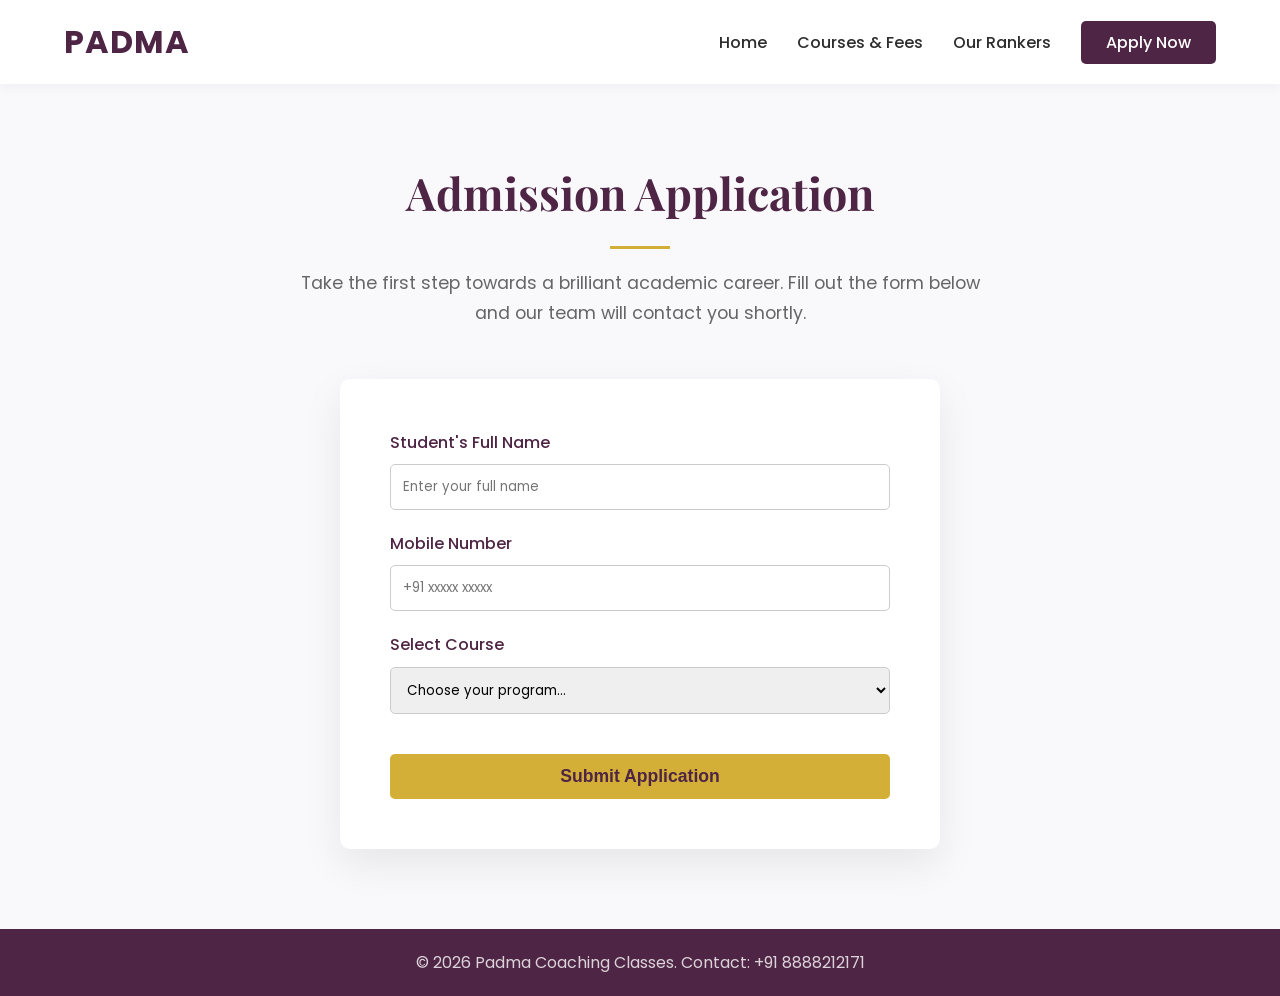
==== apply.html @ 33308993 "Add files via upload" ====
<!DOCTYPE html>
<html lang="en">
<head>
    <meta charset="UTF-8">
    <title>Apply Now | Padma Coaching Classes</title>
    <link rel="stylesheet" href="style.css">
</head>
<body>

    <header>
        <div class="logo">PADMA</div>
        <nav>
            <ul>
                <li><a href="index.html">Home</a></li>
                <li><a href="courses.html">Courses & Fees</a></li>
                <li><a href="rankers.html">Our Rankers</a></li>
                <li><a href="apply.html" class="nav-btn active">Apply Now</a></li>
            </ul>
        </nav>
    </header>

    <section class="section-padding" style="background-color: var(--bg-light);">
        <h2 class="section-title">Admission Application</h2>
        <p class="section-subtitle">Take the first step towards a brilliant academic career. Fill out the form below and our team will contact you shortly.</p>
        
        <div class="form-wrapper">
            <form id="admissionForm">
                <div class="form-group">
                    <label>Student's Full Name</label>
                    <input type="text" class="form-control" name="Name" required placeholder="Enter your full name">
                </div>
                
                <div class="form-group">
                    <label>Mobile Number</label>
                    <input type="tel" class="form-control" name="Phone" required placeholder="+91 xxxxx xxxxx">
                </div>
                
                <div class="form-group">
                    <label>Select Course</label>
                    <select class="form-control" id="courseSelect" name="Course" required>
                        <option value="" disabled selected>Choose your program...</option>
                        <option value="9-10">9th-10th Standard (State/CBSE)</option>
                        <option value="11-12">11th-12th Commerce</option>
                        <option value="Bachelors">Bachelors (BAF/BBI/BMS/B-COM)</option>
                        <option value="CA">Chartered Accountancy (CA)</option>
                    </select>
                </div>

                <button type="submit" class="btn-primary" style="width: 100%; margin-top: 20px; border-radius: 5px;">Submit Application</button>
            </form>
        </div>
    </section>

    <footer style="padding: 20px 5%; text-align: center;">
        <p>&copy; 2026 Padma Coaching Classes. Contact: +91 8888212171</p>
    </footer>

    <script>
        // 1. Auto-fill the dropdown based on what they clicked
        window.onload = function() {
            const urlParams = new URLSearchParams(window.location.search);
            const selectedCourse = urlParams.get('course');
            if(selectedCourse) {
                document.getElementById('courseSelect').value = selectedCourse;
            }
        };

        // 2. Send data to Google Sheets
        const form = document.getElementById('admissionForm');
        
        form.addEventListener('submit', e => {
            e.preventDefault(); // Stops the page from refreshing

            // Change button text so the user knows it's working
            const btn = form.querySelector('button[type="submit"]');
            const originalText = btn.innerText;
            btn.innerText = "Submitting...";
            btn.disabled = true;

            // PASTE YOUR GOOGLE SCRIPT URL HERE inside the quotes
            const scriptURL = 'https://script.google.com/macros/s/AKfycby0JZ5_YxGKiKmnV_56vfT_BybAVybktupNCr9gqzwTBJicjmpto8kYUS-gtqRMXAST/exec';

            const formData = new FormData(form);

            fetch(scriptURL, { method: 'POST', body: formData })
                .then(response => {
                    alert("Success! Your application has been submitted.");
                    form.reset(); // Clear the form fields
                    btn.innerText = originalText;
                    btn.disabled = false;
                })
                .catch(error => {
                    alert("Oops! Something went wrong. Please try again.");
                    console.error('Error!', error.message);
                    btn.innerText = originalText;
                    btn.disabled = false;
                });
        });
    </script>
</body>
</html>
---- style.css ----
@import url('https://fonts.googleapis.com/css2?family=Playfair+Display:wght@600;700&family=Poppins:wght@300;400;500;600&display=swap');

:root {
    --primary: #4e2544; /* Padma Plum */
    --primary-light: #6b335d;
    --accent: #d4af37; /* Premium Gold */
    --text-dark: #2d2d2d;
    --text-light: #ffffff;
    --bg-light: #f9f9fb;
    --transition: all 0.3s ease;
}

* { margin: 0; padding: 0; box-sizing: border-box; }

body {
    font-family: 'Poppins', sans-serif;
    color: var(--text-dark);
    line-height: 1.7;
    background-color: var(--bg-light);
    padding-top: 75px;
    display: flex;
    flex-direction: column;
    min-height: 100vh;
}

h1, h2, h3, h4 { font-family: 'Playfair Display', serif; color: var(--primary); }
a { text-decoration: none; }

/* Navigation */
header {
    background-color: var(--text-light);
    box-shadow: 0 2px 15px rgba(0,0,0,0.05);
    position: fixed;
    width: 100%;
    top: 0;
    z-index: 1000;
    display: flex;
    justify-content: space-between;
    align-items: center;
    padding: 15px 5%;
}

.logo { font-size: 2rem; font-weight: 700; color: var(--primary); letter-spacing: 1px; }

nav ul { display: flex; list-style: none; gap: 30px; align-items: center; }
nav a { color: var(--text-dark); font-weight: 500; transition: var(--transition); }
nav a:hover, nav a.active { color: var(--primary-light); }
.nav-btn { background-color: var(--primary); color: var(--text-light) !important; padding: 10px 25px; border-radius: 5px; }
.nav-btn:hover { background-color: var(--primary-light); }

/* Buttons */
.btn-primary {
    background-color: var(--accent);
    color: var(--primary);
    padding: 12px 30px;
    font-size: 1.1rem;
    font-weight: 600;
    border-radius: 30px;
    transition: var(--transition);
    border: none;
    cursor: pointer;
    display: inline-block;
    text-align: center;
}
.btn-primary:hover { transform: translateY(-3px); box-shadow: 0 10px 20px rgba(0,0,0,0.15); }
.btn-outline { background: transparent; border: 2px solid var(--primary); color: var(--primary); }
.btn-outline:hover { background: var(--primary); color: var(--text-light); }

/* Layouts & Typography */
.section-padding { padding: 80px 5%; }
.section-title { text-align: center; font-size: 2.8rem; margin-bottom: 20px; }
.section-subtitle { text-align: center; color: #666; margin-bottom: 50px; font-size: 1.1rem; max-width: 700px; margin-left: auto; margin-right: auto; }
.section-title::after { content: ''; display: block; width: 60px; height: 3px; background-color: var(--accent); margin: 15px auto 0; }
.grid-2 { display: grid; grid-template-columns: repeat(auto-fit, minmax(400px, 1fr)); gap: 40px; }
.grid-3 { display: grid; grid-template-columns: repeat(auto-fit, minmax(300px, 1fr)); gap: 30px; }
.grid-4 { display: grid; grid-template-columns: repeat(auto-fit, minmax(200px, 1fr)); gap: 20px; }

/* Cards */
.card {
    background: var(--text-light);
    padding: 40px 30px;
    border-radius: 10px;
    box-shadow: 0 10px 30px rgba(0,0,0,0.04);
    transition: var(--transition);
    border-top: 4px solid var(--primary);
    display: flex;
    flex-direction: column;
    justify-content: space-between;
}
.card:hover { transform: translateY(-10px); box-shadow: 0 15px 40px rgba(0,0,0,0.1); }
.fee-tag { font-size: 1.8rem; color: var(--primary-light); font-weight: 600; margin: 20px 0; }
.fee-tag span { font-size: 1rem; color: #666; font-weight: 400; }

/* Features (Why Choose Us) */
.feature-box { text-align: center; padding: 30px; background: white; border-radius: 8px; box-shadow: 0 4px 15px rgba(0,0,0,0.05); }
.feature-box h3 { margin-bottom: 10px; font-size: 1.3rem; }

/* Forms */
.form-wrapper { max-width: 600px; margin: 0 auto; background: var(--text-light); padding: 50px; border-radius: 10px; box-shadow: 0 15px 40px rgba(0,0,0,0.08); }
.form-group { margin-bottom: 20px; }
.form-group label { display: block; margin-bottom: 8px; font-weight: 500; color: var(--primary); }
.form-control { width: 100%; padding: 12px; border: 1px solid #ccc; border-radius: 5px; font-family: 'Poppins', sans-serif; }
.form-control:focus { outline: none; border-color: var(--primary); }

/* Footer */
footer { background-color: var(--primary); color: rgba(255,255,255,0.8); padding: 60px 5% 30px; margin-top: auto; }
.footer-grid { display: grid; grid-template-columns: repeat(auto-fit, minmax(250px, 1fr)); gap: 40px; margin-bottom: 40px; }
.footer-col h3 { color: var(--accent); margin-bottom: 20px; font-size: 1.3rem; }
.footer-bottom { text-align: center; padding-top: 20px; border-top: 1px solid rgba(255,255,255,0.1); font-size: 0.9rem; }
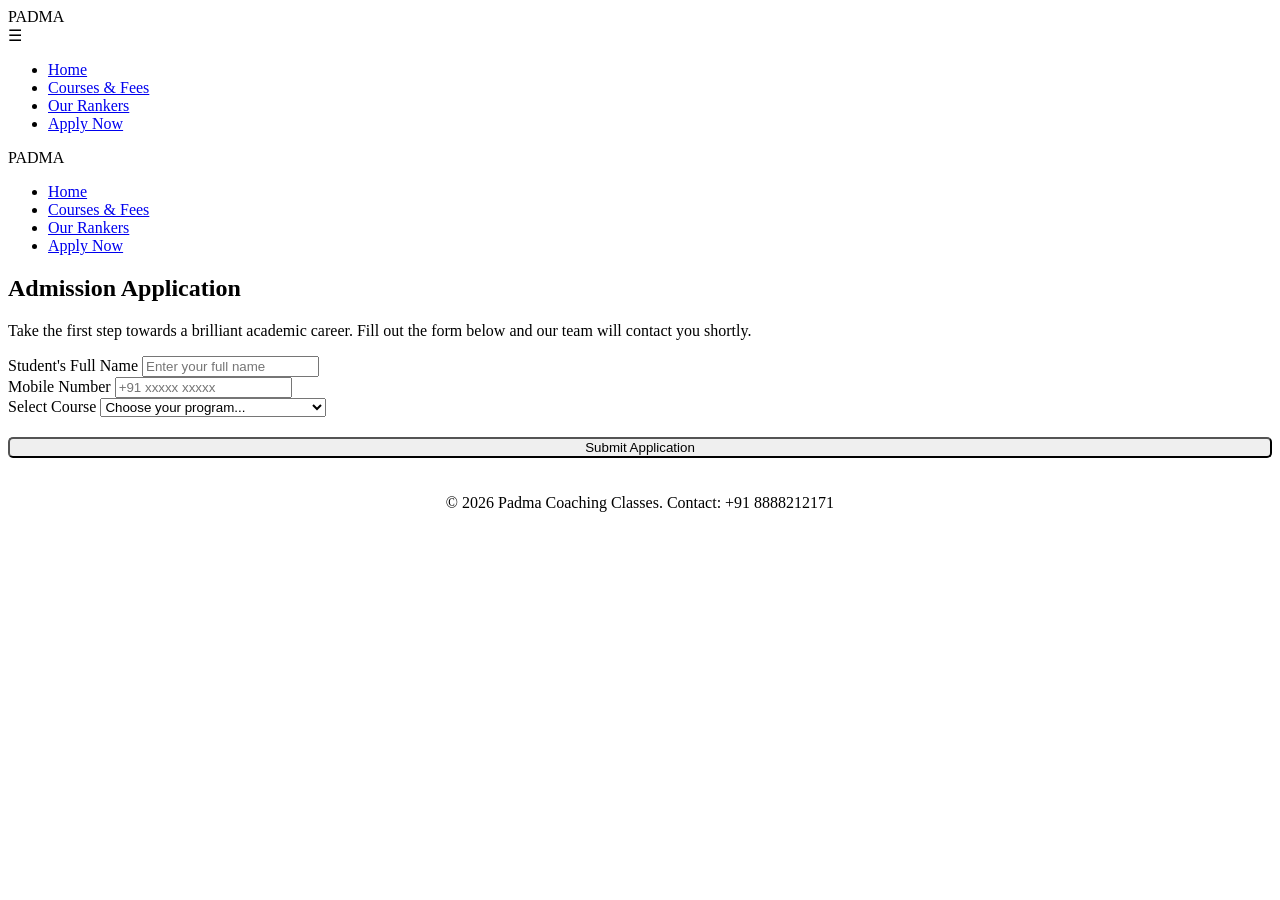
==== commit 1815f424: "Update apply.html" ====
--- a/apply.html
+++ b/apply.html
@@ -1,10 +1,17 @@
 <!DOCTYPE html>
 <html lang="en">
-<head>
-    <meta charset="UTF-8">
-    <title>Apply Now | Padma Coaching Classes</title>
-    <link rel="stylesheet" href="style.css">
-</head>
+<header>
+        <div class="logo">PADMA</div>
+        <div class="menu-toggle" onclick="toggleMenu()">☰</div>
+        <nav>
+            <ul id="nav-menu">
+                <li><a href="index.html">Home</a></li>
+                <li><a href="courses.html">Courses & Fees</a></li>
+                <li><a href="rankers.html">Our Rankers</a></li>
+                <li><a href="apply.html" class="nav-btn">Apply Now</a></li>
+            </ul>
+        </nav>
+    </header>
 <body>
 
     <header>
@@ -98,4 +105,6 @@
         });
     </script>
 </body>
-</html>+
+</html>
+
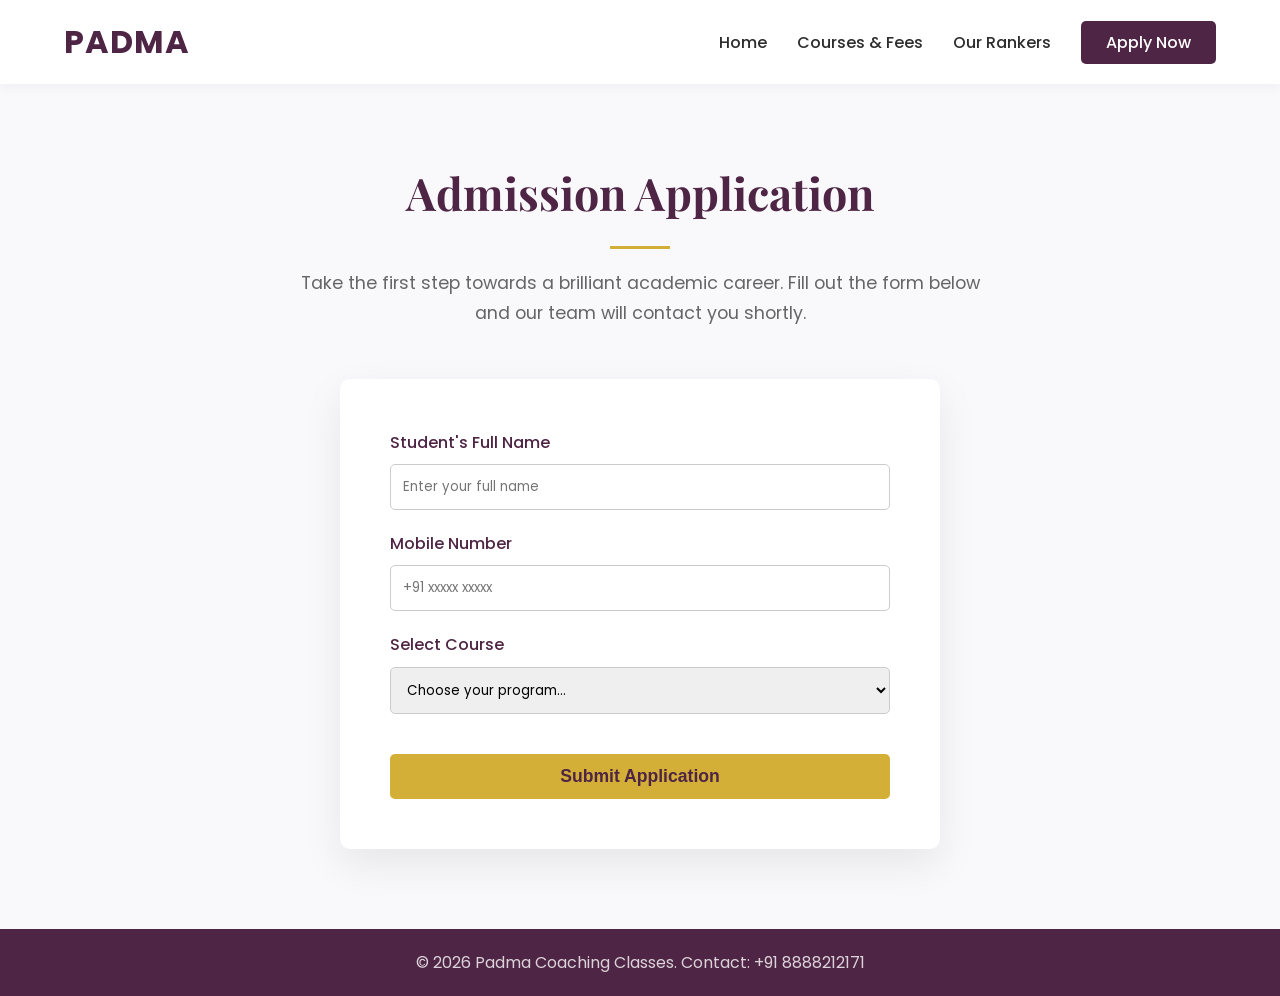
==== commit e7fd7124: "Refactor apply.html structure and scripts" ====
--- a/apply.html
+++ b/apply.html
@@ -1,23 +1,18 @@
 <!DOCTYPE html>
 <html lang="en">
-<header>
+<head>
+    <meta charset="UTF-8">
+    <meta name="viewport" content="width=device-width, initial-scale=1.0">
+    <title>Apply Now | Padma Coaching Classes</title>
+    <link rel="stylesheet" href="style.css">
+</head>
+<body>
+
+    <header>
         <div class="logo">PADMA</div>
         <div class="menu-toggle" onclick="toggleMenu()">☰</div>
         <nav>
             <ul id="nav-menu">
-                <li><a href="index.html">Home</a></li>
-                <li><a href="courses.html">Courses & Fees</a></li>
-                <li><a href="rankers.html">Our Rankers</a></li>
-                <li><a href="apply.html" class="nav-btn">Apply Now</a></li>
-            </ul>
-        </nav>
-    </header>
-<body>
-
-    <header>
-        <div class="logo">PADMA</div>
-        <nav>
-            <ul>
                 <li><a href="index.html">Home</a></li>
                 <li><a href="courses.html">Courses & Fees</a></li>
                 <li><a href="rankers.html">Our Rankers</a></li>
@@ -63,7 +58,12 @@
     </footer>
 
     <script>
-        // 1. Auto-fill the dropdown based on what they clicked
+        // 1. Hamburger Menu Toggle
+        function toggleMenu() {
+            document.getElementById("nav-menu").classList.toggle("show");
+        }
+
+        // 2. Auto-fill the dropdown based on what they clicked
         window.onload = function() {
             const urlParams = new URLSearchParams(window.location.search);
             const selectedCourse = urlParams.get('course');
@@ -72,27 +72,25 @@
             }
         };
 
-        // 2. Send data to Google Sheets
+        // 3. Send data to Google Sheets
         const form = document.getElementById('admissionForm');
         
         form.addEventListener('submit', e => {
-            e.preventDefault(); // Stops the page from refreshing
-
-            // Change button text so the user knows it's working
+            e.preventDefault(); 
             const btn = form.querySelector('button[type="submit"]');
             const originalText = btn.innerText;
             btn.innerText = "Submitting...";
             btn.disabled = true;
 
-            // PASTE YOUR GOOGLE SCRIPT URL HERE inside the quotes
-            const scriptURL = 'https://script.google.com/macros/s/AKfycby0JZ5_YxGKiKmnV_56vfT_BybAVybktupNCr9gqzwTBJicjmpto8kYUS-gtqRMXAST/exec';
+            // --- PASTE YOUR GOOGLE SCRIPT URL HERE ---
+            const scriptURL = 'YOUR_LONG_GOOGLE_WEB_APP_URL_GOES_HERE';
 
             const formData = new FormData(form);
 
             fetch(scriptURL, { method: 'POST', body: formData })
                 .then(response => {
                     alert("Success! Your application has been submitted.");
-                    form.reset(); // Clear the form fields
+                    form.reset(); 
                     btn.innerText = originalText;
                     btn.disabled = false;
                 })
@@ -105,6 +103,4 @@
         });
     </script>
 </body>
-
 </html>
-
--- a/style.css
+++ b/style.css
@@ -0,0 +1,116 @@
+@import url('https://fonts.googleapis.com/css2?family=Playfair+Display:wght@600;700&family=Poppins:wght@300;400;500;600&display=swap');
+
+:root {
+    --primary: #4e2544; 
+    --primary-light: #6b335d;
+    --accent: #d4af37; 
+    --text-dark: #2d2d2d;
+    --text-light: #ffffff;
+    --bg-light: #f9f9fb;
+    --transition: all 0.3s ease;
+}
+
+* { margin: 0; padding: 0; box-sizing: border-box; }
+
+body {
+    font-family: 'Poppins', sans-serif;
+    color: var(--text-dark);
+    line-height: 1.7;
+    background-color: var(--bg-light);
+    padding-top: 75px;
+    display: flex;
+    flex-direction: column;
+    min-height: 100vh;
+}
+
+h1, h2, h3, h4 { font-family: 'Playfair Display', serif; color: var(--primary); }
+a { text-decoration: none; }
+
+/* Navigation */
+header {
+    background-color: var(--text-light);
+    box-shadow: 0 2px 15px rgba(0,0,0,0.05);
+    position: fixed;
+    width: 100%;
+    top: 0;
+    z-index: 1000;
+    display: flex;
+    justify-content: space-between;
+    align-items: center;
+    padding: 15px 5%;
+}
+
+.logo { font-size: 2rem; font-weight: 700; color: var(--primary); letter-spacing: 1px; }
+
+.menu-toggle { display: none; font-size: 2rem; color: var(--primary); cursor: pointer; user-select: none; }
+
+nav ul { display: flex; list-style: none; gap: 30px; align-items: center; }
+nav a { color: var(--text-dark); font-weight: 500; transition: var(--transition); }
+nav a:hover, nav a.active { color: var(--primary-light); }
+.nav-btn { background-color: var(--primary); color: var(--text-light) !important; padding: 10px 25px; border-radius: 5px; }
+
+/* Hero Section */
+.hero { 
+    height: 90vh; 
+    display: flex; 
+    align-items: center; 
+    justify-content: center; 
+    text-align: center; 
+    background: linear-gradient(rgba(78, 37, 68, 0.85), rgba(78, 37, 68, 0.85)), url('https://images.unsplash.com/photo-1523050854058-8df90110c9f1?ixlib=rb-4.0.3&auto=format&fit=crop&w=1920&q=80') center/cover; 
+    color: var(--text-light); 
+}
+.hero h1 { color: var(--text-light); font-size: 4rem; margin-bottom: 20px; }
+.hero p { font-size: 1.3rem; max-width: 700px; margin: 0 auto 40px; font-weight: 300; }
+
+/* Buttons */
+.btn-primary { background-color: var(--accent); color: var(--primary); padding: 12px 30px; font-size: 1.1rem; font-weight: 600; border-radius: 30px; border: none; cursor: pointer; display: inline-block; }
+
+/* Layouts & Typography */
+.section-padding { padding: 80px 5%; }
+.section-title { text-align: center; font-size: 2.8rem; margin-bottom: 20px; }
+.section-subtitle { text-align: center; color: #666; margin-bottom: 50px; font-size: 1.1rem; max-width: 700px; margin-left: auto; margin-right: auto; }
+.section-title::after { content: ''; display: block; width: 60px; height: 3px; background-color: var(--accent); margin: 15px auto 0; }
+.grid-2 { display: grid; grid-template-columns: repeat(auto-fit, minmax(400px, 1fr)); gap: 40px; }
+.grid-3 { display: grid; grid-template-columns: repeat(auto-fit, minmax(300px, 1fr)); gap: 30px; }
+.grid-4 { display: grid; grid-template-columns: repeat(auto-fit, minmax(200px, 1fr)); gap: 20px; }
+
+/* Cards & Features */
+.card { background: var(--text-light); padding: 40px 30px; border-radius: 10px; box-shadow: 0 10px 30px rgba(0,0,0,0.04); border-top: 4px solid var(--primary); text-align: center; }
+.fee-tag { font-size: 1.8rem; color: var(--primary-light); font-weight: 600; margin: 20px 0; }
+.fee-tag span { font-size: 1rem; color: #666; font-weight: 400; }
+.feature-box { text-align: center; padding: 30px; background: white; border-radius: 8px; box-shadow: 0 4px 15px rgba(0,0,0,0.05); }
+
+/* Forms */
+.form-wrapper { max-width: 600px; margin: 0 auto; background: var(--text-light); padding: 50px; border-radius: 10px; box-shadow: 0 15px 40px rgba(0,0,0,0.08); }
+.form-group { margin-bottom: 20px; }
+.form-group label { display: block; margin-bottom: 8px; font-weight: 500; color: var(--primary); }
+.form-control { width: 100%; padding: 12px; border: 1px solid #ccc; border-radius: 5px; font-family: 'Poppins', sans-serif; }
+
+/* Footer */
+footer { background-color: var(--primary); color: rgba(255,255,255,0.8); padding: 60px 5% 30px; margin-top: auto; }
+.footer-grid { display: grid; grid-template-columns: repeat(auto-fit, minmax(250px, 1fr)); gap: 40px; margin-bottom: 40px; }
+.footer-col h3 { color: var(--accent); margin-bottom: 20px; font-size: 1.3rem; }
+
+/* =========================================
+   MOBILE RESPONSIVENESS (Media Queries)
+   ========================================= */
+@media (max-width: 768px) {
+    header { padding: 15px 5%; flex-direction: row; justify-content: space-between; align-items: center; }
+    
+    /* This forces the hamburger to the far right */
+    .menu-toggle { display: block; margin-left: auto; } 
+    
+    /* The hidden mobile menu */
+    nav ul { display: none; flex-direction: column; position: absolute; top: 70px; left: 0; width: 100%; background: white; box-shadow: 0 10px 15px rgba(0,0,0,0.1); padding: 20px 0; gap: 20px; text-align: center; }
+    nav ul.show { display: flex; } 
+    
+    .hero { height: auto; padding: 120px 20px 60px; }
+    .hero h1 { font-size: 2.2rem; margin-bottom: 15px; line-height: 1.3; }
+    .hero p { font-size: 1.1rem; }
+
+    .grid-2, .grid-3, .grid-4, .footer-grid { grid-template-columns: 1fr; gap: 20px; }
+    .section-padding { padding: 50px 5%; }
+    .section-title { font-size: 2rem; }
+    .footer-col { text-align: center; }
+    .form-wrapper { padding: 30px 20px; }
+}
